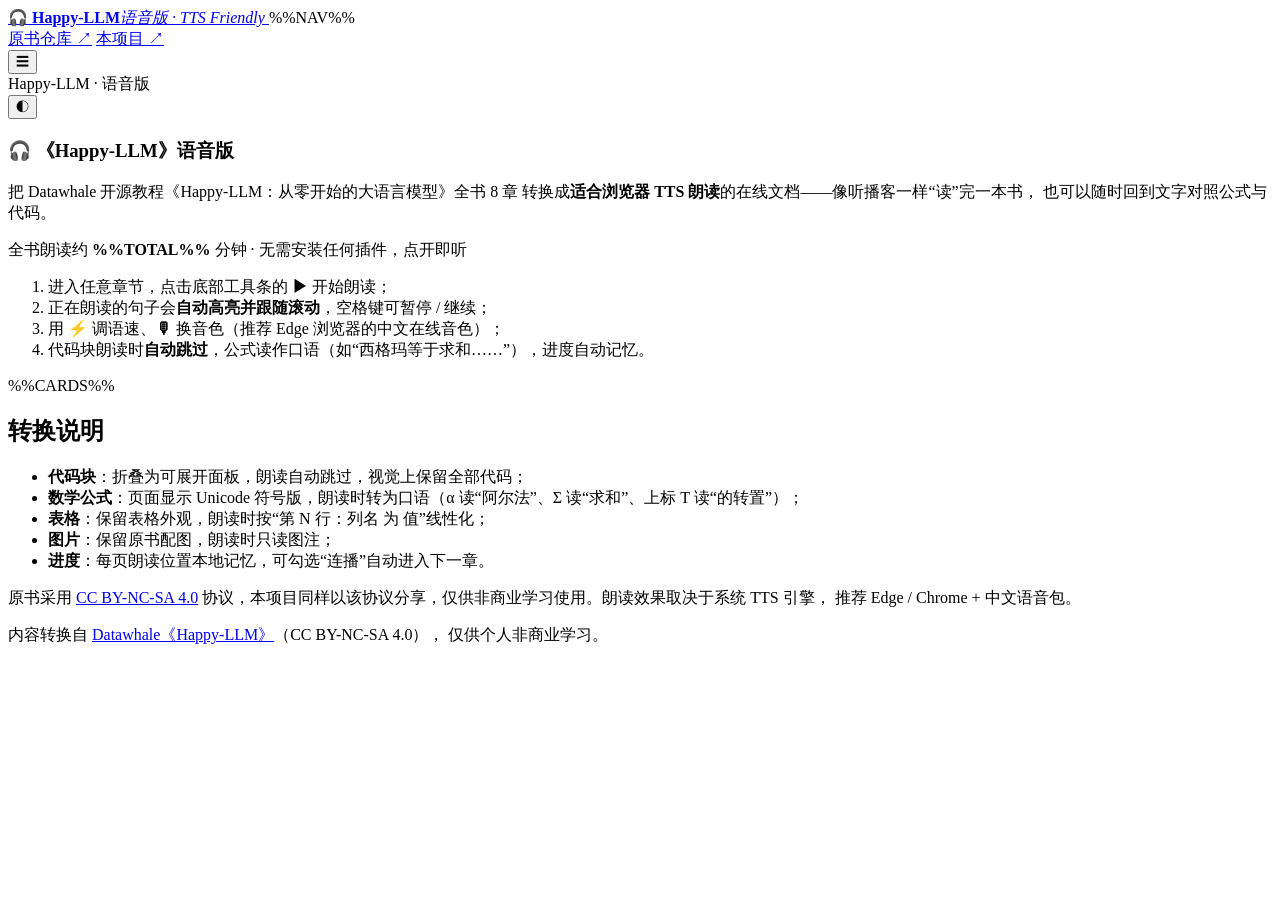
==== templates/index.html @ 37170422 "Happy-LLM TTS 版：原书 docs 转 TTS 友好静态站点 - build.py：代码块折叠跳读、LaTeX 公式口语化（双语渲染）、表格线性化、   图片保留只读图注、站内链接改写、伪" ====
<!DOCTYPE html>
<html lang="zh-CN">
<head>
<meta charset="utf-8">
<meta name="viewport" content="width=device-width, initial-scale=1">
<title>Happy-LLM 语音版 · 适合网页 TTS 的在线文档</title>
<meta name="description" content="把 Datawhale《Happy-LLM：从零开始的大语言模型》教程转换成适合浏览器 TTS 朗读的在线文档：代码块自动跳过、公式口语化、表格线性化、逐句高亮、记忆进度。">
<link rel="icon" href="data:image/svg+xml,<svg xmlns='http://www.w3.org/2000/svg' viewBox='0 0 100 100'><text y='.9em' font-size='90'>🎧</text></svg>">
<link rel="stylesheet" href="%%ROOT%%assets/style.css">
</head>
<body data-page="index">
<div class="layout">
  <aside class="sidebar" id="sidebar">
    <a class="brand" href="%%ROOT%%index.html">
      <span class="brand-ico">🎧</span>
      <span class="brand-txt"><b>Happy-LLM</b><i>语音版 · TTS Friendly</i></span>
    </a>
    %%NAV%%
    <div class="side-foot">
      <a href="https://github.com/datawhalechina/happy-llm" target="_blank" rel="noopener">原书仓库 ↗</a>
      <a href="https://github.com/nongsia/hello-llm-tts" target="_blank" rel="noopener">本项目 ↗</a>
    </div>
  </aside>

  <main class="main">
    <header class="topbar">
      <button class="icon-btn" id="menu-btn" aria-label="打开目录">☰</button>
      <div class="crumb">Happy-LLM · 语音版</div>
      <button class="icon-btn" id="theme-btn" aria-label="切换深浅色">◐</button>
    </header>

    <article class="article home">
      <section class="hero">
        <h1>🎧 《Happy-LLM》语音版</h1>
        <p class="lead">把 Datawhale 开源教程《Happy-LLM：从零开始的大语言模型》全书 8 章
        转换成<b>适合浏览器 TTS 朗读</b>的在线文档——像听播客一样“读”完一本书，
        也可以随时回到文字对照公式与代码。</p>
        <div class="hero-stats">全书朗读约 <b>%%TOTAL%%</b> 分钟 · 无需安装任何插件，点开即听</div>
        <ol class="howto">
          <li>进入任意章节，点击底部工具条的 <b>▶</b> 开始朗读；</li>
          <li>正在朗读的句子会<b>自动高亮并跟随滚动</b>，空格键可暂停 / 继续；</li>
          <li>用 <b>⚡</b> 调语速、<b>🎙</b> 换音色（推荐 Edge 浏览器的中文在线音色）；</li>
          <li>代码块朗读时<b>自动跳过</b>，公式读作口语（如“西格玛等于求和……”），进度自动记忆。</li>
        </ol>
      </section>

      <section class="cards">
%%CARDS%%
      </section>

      <section class="notes">
        <h2>转换说明</h2>
        <ul>
          <li><b>代码块</b>：折叠为可展开面板，朗读自动跳过，视觉上保留全部代码；</li>
          <li><b>数学公式</b>：页面显示 Unicode 符号版，朗读时转为口语（α 读“阿尔法”、Σ 读“求和”、上标 T 读“的转置”）；</li>
          <li><b>表格</b>：保留表格外观，朗读时按“第 N 行：列名 为 值”线性化；</li>
          <li><b>图片</b>：保留原书配图，朗读时只读图注；</li>
          <li><b>进度</b>：每页朗读位置本地记忆，可勾选“连播”自动进入下一章。</li>
        </ul>
        <p class="license-note">原书采用 <a href="https://creativecommons.org/licenses/by-nc-sa/4.0/deed.zh" target="_blank" rel="noopener">CC BY-NC-SA 4.0</a>
        协议，本项目同样以该协议分享，仅供非商业学习使用。朗读效果取决于系统 TTS 引擎，
        推荐 Edge / Chrome + 中文语音包。</p>
      </section>
    </article>

    <footer class="foot">
      <p>内容转换自 <a href="https://github.com/datawhalechina/happy-llm" target="_blank" rel="noopener">Datawhale《Happy-LLM》</a>（CC BY-NC-SA 4.0），
      仅供个人非商业学习。</p>
    </footer>
  </main>
</div>
<div class="sidebar-mask" id="sidebar-mask" hidden></div>
<script src="%%ROOT%%assets/app.js"></script>
</body>
</html>
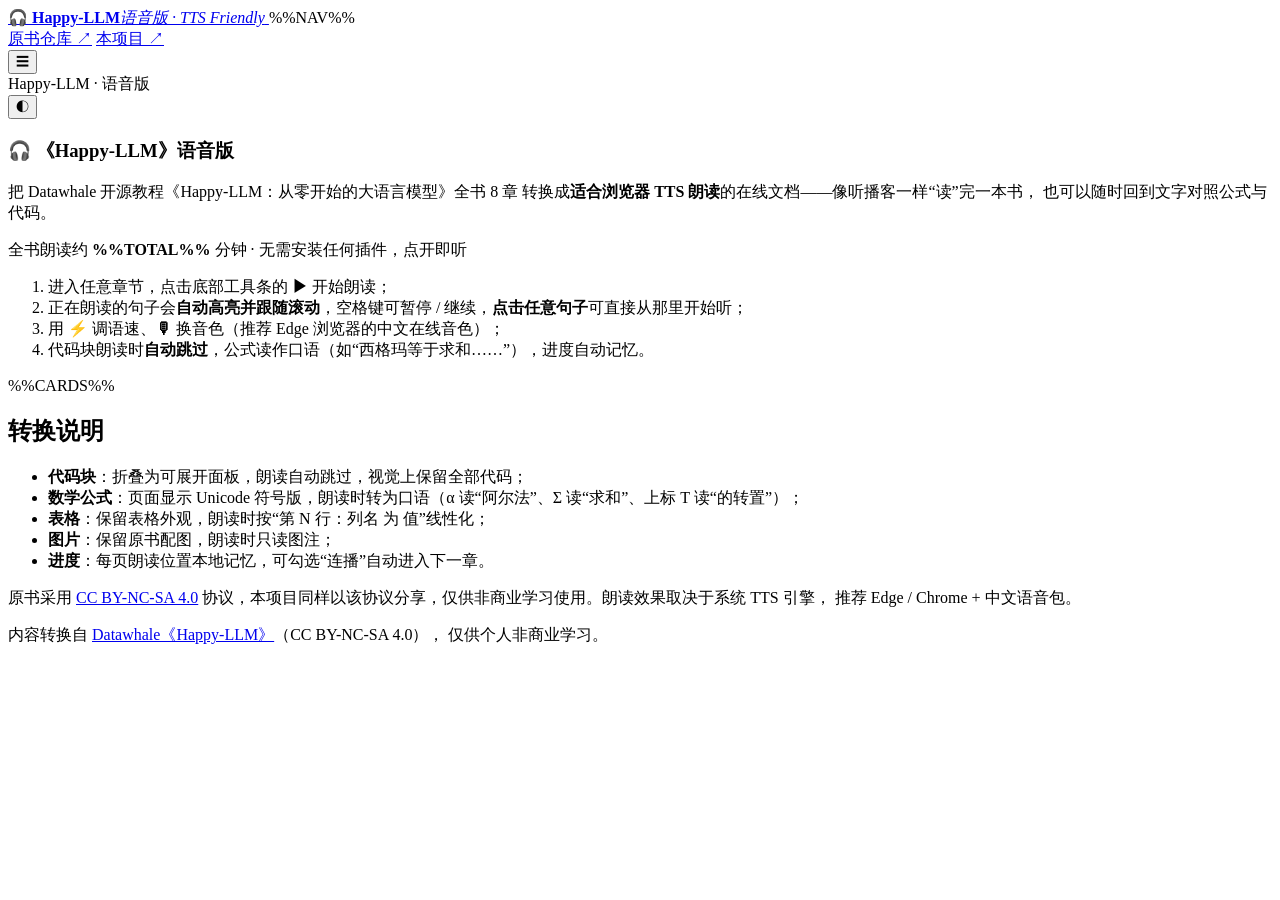
==== commit bc97cabb: "朗读器：点击任意句子/公式/表格可从该处开始朗读 - 句子 span 与 data-tts 元素记录首个分段号，点击即 seek 播放 - 选中文本时不触发跳转；点击链接不劫持 - hover 高亮提" ====
--- a/templates/index.html
+++ b/templates/index.html
@@ -38,7 +38,7 @@
         <div class="hero-stats">全书朗读约 <b>%%TOTAL%%</b> 分钟 · 无需安装任何插件，点开即听</div>
         <ol class="howto">
           <li>进入任意章节，点击底部工具条的 <b>▶</b> 开始朗读；</li>
-          <li>正在朗读的句子会<b>自动高亮并跟随滚动</b>，空格键可暂停 / 继续；</li>
+          <li>正在朗读的句子会<b>自动高亮并跟随滚动</b>，空格键可暂停 / 继续，<b>点击任意句子</b>可直接从那里开始听；</li>
           <li>用 <b>⚡</b> 调语速、<b>🎙</b> 换音色（推荐 Edge 浏览器的中文在线音色）；</li>
           <li>代码块朗读时<b>自动跳过</b>，公式读作口语（如“西格玛等于求和……”），进度自动记忆。</li>
         </ol>
